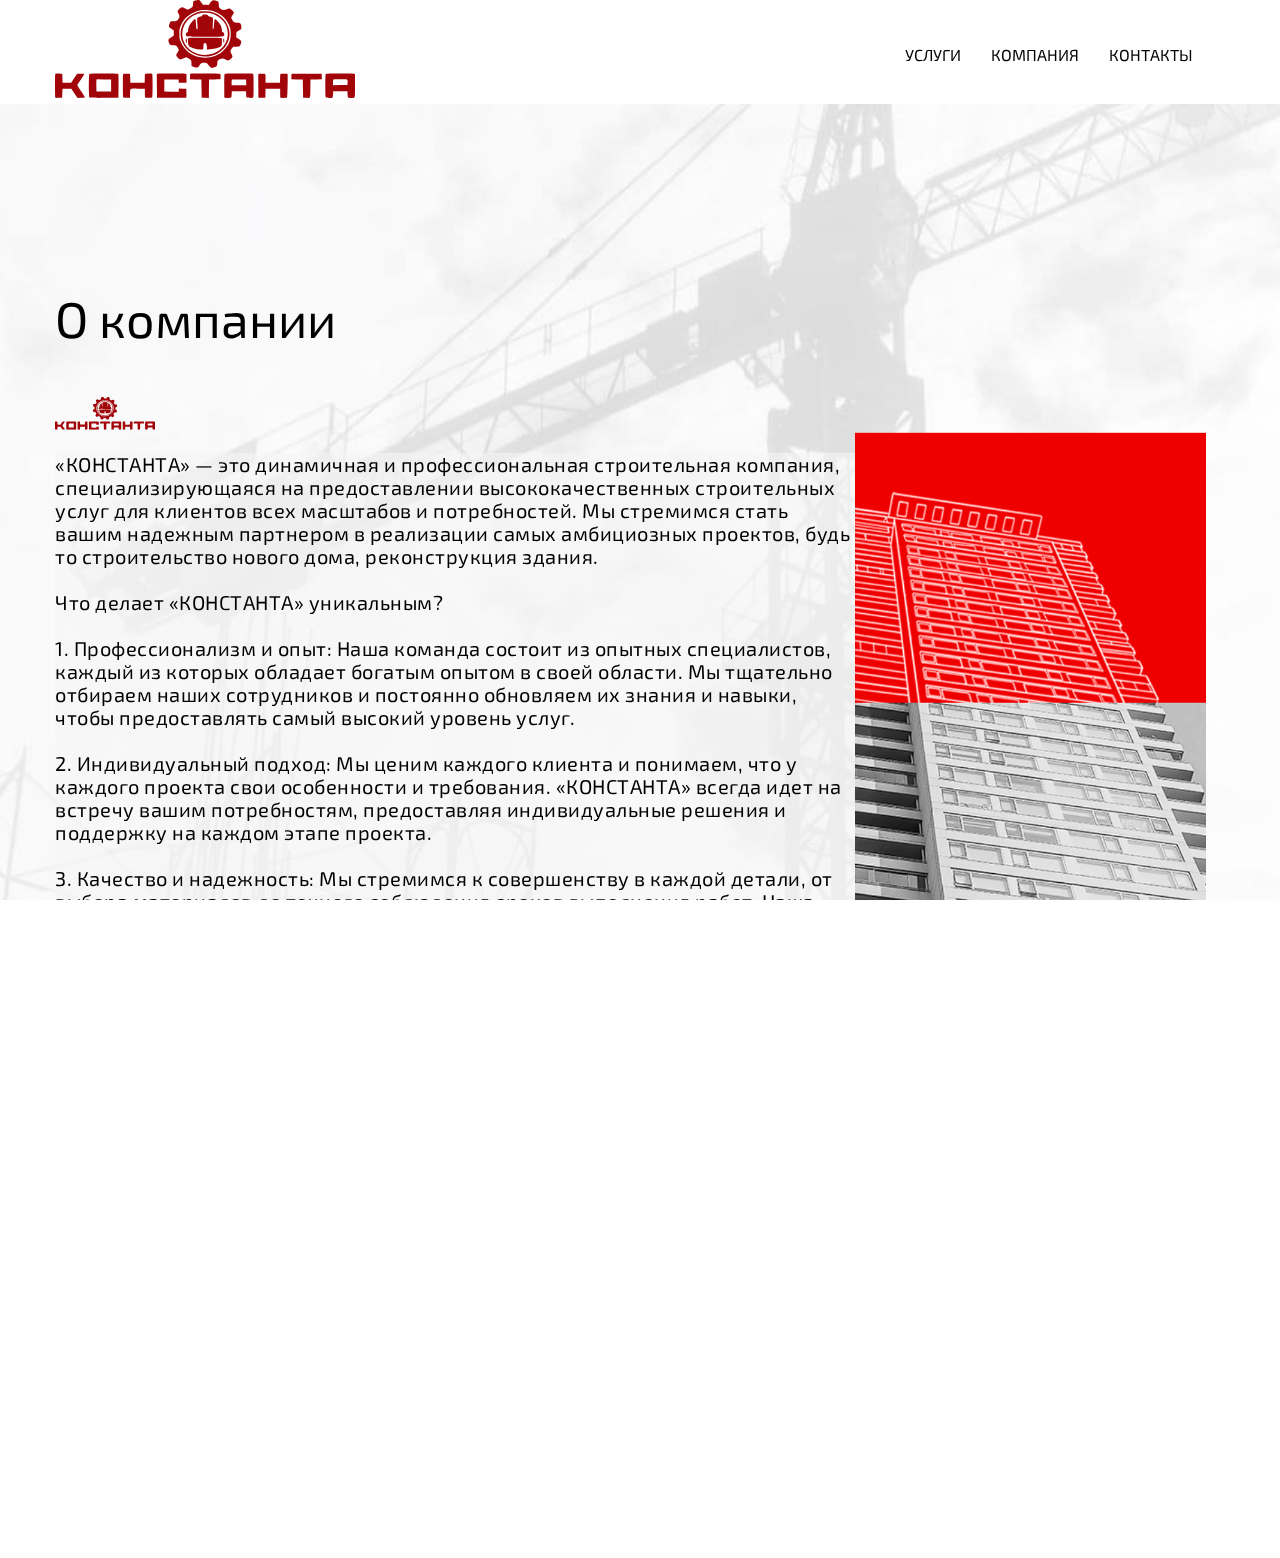
==== company.html @ ccee36b3 "Добавить файл .gitattributes для автоматического определения текстовых файлов и нормализации LF" ====
<!DOCTYPE html>
<html lang="ru" class="page">
<head>
    <meta charset="UTF-8">
    <title>KONSTANTA - Company</title>
    <meta charset="UTF-8">
    <meta name="viewport" content="width=device-width,initial-scale=1">
    <link rel="shortcut icon" href="favicon.ico" type="image/x-icon">
    <meta http-equiv="X-UA-Compatible" content="ie=edge">
    <meta name="theme-color" content="#111111">
    <title>MaxGraph New Site</title>
    <link rel="preload" href="fonts/RussoOneRegular.woff2" as="font" type="font/woff2" crossorigin>
    <link rel="stylesheet" href="css/vendor.css">
    <link rel="stylesheet" href="css/main.css">
    <script defer="defer" src="js/main.js"></script>
</head>
<body class="page__body">
    <div class="site-container">
        <header class="header">
            <div class="container flex header__container">
                <a href="index.html" class="logo">
                    <img src="img/newlogo.svg" width="300" alt="site logo">
                </a>
                <nav class="nav flex" title="main search">
                    <ul class="list-reset nav__list flex">
                        <li class="nav__item"><a href="service.html" class="nav__link">УСЛУГИ</a></li>
                        <li class="nav__item"><a href="company.html" class="nav__link">КОМПАНИЯ</a></li>
                        <li class="nav__item"><a href="contacts.html" class="nav__link">КОНТАКТЫ</a></li>
                    </ul>
                </nav>
            </div>
        </header>
        <main class="main">
            <section class="fs">
                <div class="container">
                    <div data-speed="1.3" class="fs__content">
                        <h1 class="fs__title">КОМПАНИЯ</h1>
                        <p class="fs_desc">О компании</p>
                        <img src="img/newlogo.svg" alt="" class="logoZ">
                        <div class="compdiv">
                            <p class="comtxt">«КОНСТАНТА» — это динамичная и профессиональная строительная компания, специализирующаяся на предоставлении высококачественных строительных услуг для клиентов всех масштабов и потребностей. Мы стремимся стать вашим надежным партнером в реализации самых амбициозных проектов, будь то строительство нового дома, реконструкция здания.<br><br>Что делает «КОНСТАНТА» уникальным?<br><br>1. Профессионализм и опыт: Наша команда состоит из опытных специалистов, каждый из которых обладает богатым опытом в своей области. Мы тщательно отбираем наших сотрудников и постоянно обновляем их знания и навыки, чтобы предоставлять самый высокий уровень услуг.<br><br>2. Индивидуальный подход: Мы ценим каждого клиента и понимаем, что у каждого проекта свои особенности и требования. «КОНСТАНТА» всегда идет на встречу вашим потребностям, предоставляя индивидуальные решения и поддержку на каждом этапе проекта.<br><br>3. Качество и надежность: Мы стремимся к совершенству в каждой детали, от выбора материалов до точного соблюдения сроков выполнения работ. Наша репутация надежного и ответственного подрядчика говорит о нас самих.<br><br>4. Инновации и технологии: Мы следим за последними тенденциями в сфере строительства и используем передовые технологии и материалы для обеспечения высокой эффективности и экологичности наших проектов.</p>
                            <img src="img/compimg.png" class="compimg" alt="">
                        </div>
                        <div class="tab">
                            <input id="tab-one" type="checkbox" name="tabs">
                            <label for="tab-one">Реквизиты</label>
                            <div class="tab-contentZ">
                                <p>ИНН: 7802956467<br>КПП: 780201001<br>ОГРН: 1247800087721</p>
                            </div>
                        </div>
                        <div class="tab">
                            <input id="tab-two" type="checkbox" name="tabs">
                            <label for="tab-two">Документы</label>
                            <div class="tab-contentZ">
                                <img src="img/us4.jpg" alt="" class="docim">
                            </div>
                        </div>
                    </div>
                </div>
            </section>
        </main>
        <footer class="footer">
            <div class="container">
                <nav class="navend flex" title="main search">
                    <ul class="list-reset nav__list flex">
                        <li class="nav__item"><a href="service.html" class="nav__link">УСЛУГИ</a></li>
                        <li class="nav__item"><a href="company.html" class="nav__link">КОМПАНИЯ</a></li>
                        <li class="nav__item"><a href="contacts.html" class="nav__link">КОНТАКТЫ</a></li>
                    </ul>
                </nav>
                <a href="index.html" class="logox">
                    <img src="img/newlogo.svg" width="300" alt="site logo">
                </a>
                <div class="footer__right">
                    <ul class="contacts">
                        <li class="txt">+79650989899</li>
                        <li class="txt">stroim-konstanta@yandex.ru</li>
                        <li class="txt">195197, город Санкт-Петербург, Полюстровский пр-кт, д. 72 литера А, помещ. а109</li>
                    </ul>
                </div>
            </div>
        </footer>
    </div>
</body>
</html>
---- css/main.css ----
@charset "UTF-8";

:root {
    --font-family: "Muller", sans-serif;
    --content-width: 1170px;
    --container-offset: 15px;
    --container-width: calc(var(--content-width) + (var(--container-offset) * 2));
    --offset: 32px;
    --main-color: #000000;
    --accent-color: #cc0000;
    --active-color: #ff0800;
    --light-color: #ffffff;
}

.custom-checkbox__field:checked + .custom-checkbox__content::after {
    opacity: 1;
}

.custom-checkbox__field:focus + .custom-checkbox__content::before {
    outline: red solid 2px;
    outline-offset: 2px;
}

.custom-checkbox__field:disabled + .custom-checkbox__content {
    opacity: .4;
    pointer-events: none;
}

@font-face {
    font-family: Muller;
    src: url(../fonts/Exo2Regular.woff2) format("woff2");
    font-weight: 400;
    font-display: swap;
    font-style: normal;
}

html {
    -webkit-box-sizing: border-box;
    box-sizing: border-box;
}

*,
::after,
::before {
    -webkit-box-sizing: inherit;
    box-sizing: inherit;
}

.page {
    height: 100%;
    font-family: var(--font-family, sans-serif);
    -webkit-text-size-adjust: 100%;
}

.page__body {
    margin: 0;
    min-width: 320px;
    min-height: 100%;
    font-size: 16px;
}

img {
    height: auto;
    max-width: 100%;
    -o-object-fit: cover;
    object-fit: cover;
}

a {
    text-decoration: none;
}

.site-container {
    overflow: hidden;
}

.is-hidden {
    display: none !important;
}

.btn-reset {
    border: none;
    padding: 0;
    background-color: transparent;
    cursor: pointer;
}

.list-reset {
    list-style: none;
    margin: 0;
    padding: 0;
}

.input-reset {
    -webkit-appearance: none;
    -moz-appearance: none;
    appearance: none;
    border: none;
    border-radius: 0;
    background-color: #fff;
}

.input-reset::-webkit-search-cancel-button,
.input-reset::-webkit-search-decoration,
.input-reset::-webkit-search-results-button,
.input-reset::-webkit-search-results-decoration {
    display: none;
}

.visually-hidden {
    position: absolute;
    overflow: hidden;
    margin: -1px;
    border: 0;
    padding: 0;
    width: 1px;
    height: 1px;
    clip: rect(0 0 0 0);
}

.container {
    margin: 0 auto;
    padding: 0 var(--container-offset);
    max-width: var(--container-width);
}

.js-focus-visible :focus:not(.focus-visible) {
    outline: 0;
}

.centered {
    text-align: center;
}

.dis-scroll {
    position: fixed;
    left: 0;
    top: 0;
    overflow: hidden;
    width: 100%;
    height: 100vh;
    -ms-scroll-chaining: none;
    overscroll-behavior: none;
}

.page--ios .dis-scroll {
    position: relative;
}

.flex {
    display: -webkit-box;
    display: -ms-flexbox;
    display: flex;
}

.grid {
    display: -ms-grid;
    display: grid;
    -webkit-column-gap: var(--offset);
    -moz-column-gap: var(--offset);
    column-gap: var(--offset);
    -ms-grid-columns: (1fr)[12];
    grid-template-columns: repeat(12, 1fr);
}

.btn {
    display: -webkit-inline-box;
    display: -ms-inline-flexbox;
    display: inline-flex;
    -webkit-box-align: center;
    -ms-flex-align: center;
    align-items: center;
    -webkit-box-pack: center;
    -ms-flex-pack: center;
    justify-content: center;
    border: 2px solid var(--accent-color);
    border-radius: 100px;
    padding: 10px 20px;
    text-align: center;
    color: var(--main-color);
    -webkit-transition: background-color .3s ease-in-out, border-color .3s ease-in-out;
    transition: background-color .3s ease-in-out, border-color .3s ease-in-out;
    visibility: hidden;
}

.btn:focus {
    outline: 0;
}

@media (any-hover: hover) {
    .btn:hover {
        background-color: var(--accent-color);
    }

    .nav__link:hover {
        color: var(--accent-color);
    }
}

.btn:active {
    background-color: var(--active-color);
}

.btn.focus-visible {
    border-color: var(--main-color);
}

.header__container {
    -webkit-box-align: center;
    -ms-flex-align: center;
    align-items: center;
    -webkit-box-pack: baseline;
    -ms-flex-pack: baseline;
    justify-content: baseline;
}

.nav {
    -webkit-box-align: center;
    -ms-flex-align: center;
    align-items: center;
    margin-left: 480px;
}

.nav__list {
    -webkit-box-align: center;
    -ms-flex-align: center;
    align-items: center;
    margin-top: 10px;
    margin-left: 70px;
    gap: 30px;
}

.nav__link {
    color: var(--main-color);
    -webkit-transition: color .3s ease-in-out;
    transition: color .3s ease-in-out;
}

.nav__link:focus {
    outline: 0;
}

.nav__link:active {
    color: var(--active-color);
}

.nav__link.focus-visible {
    outline: 3px solid var(--active-color);
    outline-offset: 5px;
}

.logo {
    min-width: 100px;
}

@media only screen and (max-width: 960px) {
    .nav {
        -webkit-box-align: center;
        -ms-flex-align: center;
        align-items: center;
        margin-left: 0;
        font-size: 14px;
    }

    .nav__list {
        -webkit-box-align: center;
        -ms-flex-align: center;
        align-items: center;
        margin-top: 10px;
        margin-bottom: 5px;
        margin-left: 12px;
        gap: 10px;
    }
}

.fs {
    min-height: 500px;
    margin-bottom: 55px;
}

.fs__title {
    font-size: 5px;
    visibility: hidden;
}

.logoO {
    max-height: 200px;
    margin-top: 0;
}

.logoU {
    max-height: 170px;
    margin-top: 10px;
}

.logopos {
    text-align: center;
}

.xs {
    margin-bottom: 100px;
}

.usz {
    margin-left: -60px;
    margin-right: -80px;
}

.clearfix:after,
.clearfix:before {
    content: "";
    display: table;
}

.clearfix:after {
    clear: both;
}

.hover-text-one {
    overflow: hidden;
    width: 66%;
    list-style: none;
    text-align: center;
    margin-right: -20px;
    margin-left: -20px;
}

.hover-text-one figure {
    position: relative;
    z-index: 1;
    display: block;
    overflow: hidden;
    background: #000;
    text-align: center;
    cursor: pointer;
}

.hover-text-one figure img {
    position: relative;
    display: block;
    opacity: .4;
    height: 300px;
}

.hover-text-one figure figcaption {
    padding: 2em;
    color: #fff;
    text-transform: uppercase;
    font-size: 1.25em;
    -webkit-backface-visibility: hidden;
    backface-visibility: hidden;
    position: absolute;
    top: 0;
    left: 0;
    width: 100%;
    height: 100%;
}

.hover-text-one figure figcaption::after,
.hover-text-one figure figcaption::before {
    pointer-events: none;
}

.hover-text-one figure h3 {
    font-weight: 300;
}

.hover-text-one figure h3 span {
    font-weight: 800;
}

.hover-text-one figure h3,
.hover-text-one figure p {
    margin: 0;
}

.hover-text-one figure p {
    font-size: 68.5%;
}

.hover-text-onez {
    overflow: hidden;
    width: 34%;
    list-style: none;
    text-align: center;
    margin-right: -20px;
    margin-left: -20px;
}

.hover-text-onez figure {
    position: relative;
    z-index: 1;
    display: block;
    overflow: hidden;
    background: #000;
    text-align: center;
    cursor: pointer;
}

.hover-text-onez figure img {
    position: relative;
    display: block;
    opacity: .4;
    height: 300px;
}

.hover-text-onez figure figcaption {
    padding: 2em;
    color: #fff;
    text-transform: uppercase;
    font-size: 1.25em;
    -webkit-backface-visibility: hidden;
    backface-visibility: hidden;
    position: absolute;
    top: 0;
    left: 0;
    width: 100%;
    height: 100%;
}

.hover-text-onez figure figcaption::after,
.hover-text-onez figure figcaption::before {
    pointer-events: none;
}

.hover-text-onez figure h3 {
    word-spacing: -.15em;
    font-weight: 300;
}

.hover-text-onez figure h3 span {
    font-weight: 800;
}

.hover-text-onez figure h3,
.hover-text-onez figure p {
    margin: 0;
}

.hover-text-onez figure p {
    letter-spacing: 1px;
    font-size: 68.5%;
}

figure.effect-text-three {
    background: #350000;
}

figure.effect-text-three img {
    width: calc(100% + 20px);
    -webkit-transition: opacity .35s, -webkit-transform .35s;
    transition: opacity .35s, transform .35s, -webkit-transform .35s;
    -webkit-transform: scale(1.1);
    -ms-transform: scale(1.1);
    transform: scale(1.1);
    -webkit-backface-visibility: hidden;
    backface-visibility: hidden;
}

figure.effect-text-three:hover img {
    opacity: .2;
    -webkit-transform: translate3d(0, 0, 0);
    transform: translate3d(0, 0, 0);
}

figure.effect-text-three figcaption {
    text-align: left;
}

figure.effect-text-three h3 {
    position: relative;
    overflow: hidden;
    padding: .5em 0;
}

figure.effect-text-three h3::after {
    position: absolute;
    bottom: 0;
    left: 0;
    width: 100%;
    height: 3px;
    background: #fff;
    content: "";
    -webkit-transition: -webkit-transform .35s;
    transition: transform .35s;
    transition: transform .35s, -webkit-transform .35s;
    -webkit-transform: translate3d(-100%, 0, 0);
    transform: translate3d(-100%, 0, 0);
}

figure.effect-text-three:hover h3::after {
    -webkit-transform: translate3d(0, 0, 0);
    transform: translate3d(0, 0, 0);
}

figure.effect-text-three p {
    padding: 1em 0;
    opacity: 0;
    -webkit-transition: opacity .35s, -webkit-transform .35s;
    transition: opacity .35s, transform .35s, -webkit-transform .35s;
    -webkit-transform: translate3d(100%, 0, 0);
    transform: translate3d(100%, 0, 0);
}

figure.effect-text-three:hover p {
    opacity: 1;
    -webkit-transform: translate3d(0, 0, 0);
    transform: translate3d(0, 0, 0);
}

@media only screen and (max-width: 960px) {
    .logoU {
        margin-top: 40px;
    }

    .usz {
        display: -webkit-box;
        display: -ms-flexbox;
        display: flex;
        -webkit-box-orient: vertical;
        -webkit-box-direction: normal;
        -ms-flex-direction: column;
        flex-direction: column;
        font-size: 16px;
    }

    .hover-text-one,
    .hover-text-onez {
        display: -webkit-box;
        display: -ms-flexbox;
        display: flex;
        -webkit-box-orient: vertical;
        -webkit-box-direction: normal;
        -ms-flex-direction: column;
        flex-direction: column;
        overflow: hidden;
        width: 95%;
        list-style: none;
        text-align: center;
        margin-right: -20px;
        margin-left: -20px;
    }
}

.itc-slider-item,
.sim-slider {
    position: relative;
}

.slidetxt {
    position: absolute;
    text-align: right;
    padding-right: 400px;
    font-size: 100px;
    color: #fff;
    width: 100%;
    height: 400px;
    z-index: 15;
    display: block;
    background-image: url(../img/fon1.png);
    background-size: cover;
    background-position: left;
}

.slidetxtX {
    position: absolute;
    text-align: left;
    padding-left: 200px;
    font-size: 100px;
    color: #000;
    width: 100%;
    height: 400px;
    z-index: 15;
    display: block;
    background-image: url(../img/fon2.png);
    background-size: cover;
    background-position: left;
}

.slidetxtY {
    position: absolute;
    text-align: right;
    padding-right: 200px;
    font-size: 100px;
    color: #fff;
    width: 100%;
    height: 400px;
    z-index: 15;
    display: block;
    background-image: url(../img/fon3.png);
    background-size: cover;
    background-position: left;
}

.slideimg {
    z-index: 2;
}

.sim-slider-list {
    width: 100%;
    margin: 0;
    padding: 0;
    list-style-type: none;
    position: relative;
}

.sim-slider-element {
    width: 100%;
    -webkit-transition: opacity 1s ease-in;
    transition: opacity 1s ease-in;
    opacity: 0;
    position: absolute;
    z-index: 2;
    left: 0;
    top: 0;
    display: block;
}

div.sim-slider-arrow-left,
div.sim-slider-arrow-right {
    width: 22px;
    height: 40px;
    position: absolute;
    cursor: pointer;
    opacity: .6;
    z-index: 4;
}

div.sim-slider-arrow-left {
    left: 10px;
    top: 40%;
    display: block;
    background: url(sim-arrow-left.png) no-repeat;
}

div.sim-slider-arrow-right {
    right: 10px;
    top: 40%;
    display: block;
    background: url(sim-arrow-right.png) no-repeat;
}

div.sim-slider-arrow-left:hover,
div.sim-slider-arrow-right:hover {
    opacity: 1;
}

div.sim-slider-dots {
    width: 100%;
    height: auto;
    position: absolute;
    left: 0;
    bottom: 0;
    z-index: 3;
    text-align: center;
}

span.sim-dot {
    width: 10px;
    height: 10px;
    margin: 5px 7px;
    padding: 0;
    display: inline-block;
    background-color: #bbb;
    border-radius: 5px;
    cursor: pointer;
}

.fs {
    padding-top: 0;
    min-height: 200px;
    background-image: url(../img/fs.jpg);
    background-position: bottom;
    background-size: cover;
    background-repeat: no-repeat;
}

.fs__content {
    -ms-grid-column-span: 12;
    grid-column: 12 span;
}

.fs__title {
    font-size: 2x;
}

.fs_desc {
    font-size: 50px;
    margin-top: 100px;
}

.fs_desc1 {
    font-size: 20px;
    padding-bottom: 20px;
}

.comtxt {
    max-width: 800px;
    letter-spacing: .5px;
    background-color: rgba(245, 245, 245, .603);
    margin-bottom: 0;
}

.compimg {
    position: relative;
    width: 30%;
    margin-right: -100px;
}

.compdiv {
    display: -webkit-box;
    display: -ms-flexbox;
    display: flex;
}

.contfon {
    position: relative;
    width: 30%;
    margin-right: -100px;
}

.img1 {
    position: relative;
    margin-top: -100%;
    padding-bottom: 27px;
    opacity: .8;
    z-index: -20;
    max-height: 200px;
    width: 100%;
}

.half {
    margin-left: -20px;
    margin-top: 20px;
    width: 100%;
    padding: 0 1em;
    margin-bottom: 20px;
}

.tab {
    position: relative;
    margin-bottom: 10px;
    margin-top: 10px;
    width: 100%;
    color: #fff;
    font-size: 30px;
    overflow: hidden;
}

.tab input {
    position: absolute;
    opacity: 0;
    z-index: -1;
}

.tab label {
    position: relative;
    display: block;
    padding: 0 0 0 1em;
    opacity: .8;
    background: var(--accent-color);
    font-weight: 700;
    line-height: 6;
    cursor: pointer;
}

.blue label {
    background: #2980b9;
}

.tab-contentZ {
    max-height: 0;
    overflow: hidden;
    color: var(--main-color);
    background: #f5f5f5;
    -webkit-transition: max-height 2.7s ease-in-out;
    transition: max-height 2.7s ease-in-out;
}

.blue .tab-contentZ {
    background: #3498db;
}

.tab-contentZ p {
    margin: 1em;
}

.tab input:checked ~ .tab-contentZ {
    max-height: 1000vh;
}

.tab label::after {
    position: absolute;
    right: 0;
    top: 0;
    display: block;
    width: 3em;
    height: 3em;
    line-height: 3;
    text-align: center;
    -webkit-transition: .7s;
    transition: .7s;
}

.tab input[type=checkbox] + label::after {
    content: "+";
}

.tab input[type=radio] + label::after {
    content: "▼";
}

.tab input[type=checkbox]:checked + label::after {
    -webkit-transform: rotate(315deg);
    -ms-transform: rotate(315deg);
    transform: rotate(315deg);
}

.tab input[type=radio]:checked + label::after {
    -webkit-transform: rotateX(180deg);
    transform: rotateX(180deg);
}

*,
:after,
:before {
    -webkit-box-sizing: border-box;
    box-sizing: border-box;
}

.tab-one {
    background-image: url(../img/us1.jpg);
}

.logoZ {
    max-width: 100px;
}

.comtxt {
    font-size: 20px;
    max-width: 800px;
    letter-spacing: .5px;
}

.footer__right {
    text-align: left;
    margin-left: 700px;
    margin-top: -80px;
}

.navend {
    margin-left: -70px;
    margin-bottom: 0;
}

.logox {
    margin-bottom: 20px;
}

.footer {
    background-color: #f5f5f5;
    padding-bottom: 20px;
}

@media only screen and (max-width: 960px) {
    .compimg,
    .contfon {
        display: none;
    }

    .navend {
        margin-left: 0;
        margin-bottom: 0;
        display: -webkit-box;
        display: -ms-flexbox;
        display: flex;
        -webkit-box-orient: vertical;
        -webkit-box-direction: normal;
        -ms-flex-direction: column;
        flex-direction: column;
    }

    .footer__right {
        text-align: left;
        margin-left: 0;
        margin-top: 0;
    }
}

.itc-slider {
    position: relative;
}

.itc-slider-wrapper {
    overflow: hidden;
    background-color: #eee;
}

.itc-slider-items {
    display: -webkit-box;
    display: -ms-flexbox;
    display: flex;
    -webkit-transition: -webkit-transform .5s;
    transition: transform .5s;
    transition: transform .5s, -webkit-transform .5s;
    will-change: transform;
}

.itc-slider-transition-none {
    -webkit-transition: none;
    transition: none;
}

.itc-slider-item {
    -webkit-box-flex: 0;
    -ms-flex: 0 0 100%;
    flex: 0 0 100%;
    max-width: 100%;
    max-height: 400px;
    -webkit-user-select: none;
    -moz-user-select: none;
    -ms-user-select: none;
    user-select: none;
    will-change: transform;
}

.itc-slider-btn {
    position: absolute;
    top: 50%;
    display: -webkit-box;
    display: -ms-flexbox;
    display: flex;
    -webkit-box-pack: center;
    -ms-flex-pack: center;
    justify-content: center;
    -webkit-box-align: center;
    -ms-flex-align: center;
    align-items: center;
    width: 40px;
    height: 50px;
    color: #fff;
    text-align: center;
    background: rgba(0, 0, 0, .2);
    border: none;
    -webkit-transform: translateY(-50%);
    -ms-transform: translateY(-50%);
    transform: translateY(-50%);
    cursor: pointer;
}

.itc-slider-btn-hide {
    display: none;
}

.itc-slider-btn-prev {
    left: 0;
}

.itc-slider-btn-next {
    right: 0;
}

.itc-slider-btn:focus,
.itc-slider-btn:hover {
    color: #fff;
    text-decoration: none;
    background: rgba(0, 0, 0, .3);
    outline: 0;
}

.itc-slider-btn::before {
    content: "";
    display: inline-block;
    width: 20px;
    height: 20px;
    background: center center / 100% 100% no-repeat;
}

.itc-slider-btn-prev::before {
    background-image: url("data:image/svg+xml;charset=utf8,%3Csvg xmlns='http://www.w3.org/2000/svg' fill='%23fff' viewBox='0 0 8 8'%3E%3Cpath d='M5.25 0l-4 4 4 4 1.5-1.5-2.5-2.5 2.5-2.5-1.5-1.5z'/%3E%3C/svg%3E");
}

.itc-slider-btn-next::before {
    background-image: url("data:image/svg+xml;charset=utf8,%3Csvg xmlns='http://www.w3.org/2000/svg' fill='%23fff' viewBox='0 0 8 8'%3E%3Cpath d='M2.75 0l-1.5 1.5 2.5 2.5-2.5 2.5 1.5 1.5 4-4-4-4z'/%3E%3C/svg%3E");
}

.itc-slider-indicators {
    position: absolute;
    right: 0;
    bottom: 0;
    left: 0;
    z-index: 15;
    display: -webkit-box;
    display: -ms-flexbox;
    display: flex;
    -webkit-box-pack: center;
    -ms-flex-pack: center;
    justify-content: center;
    margin: 0 15%;
    padding-left: 0;
    list-style: none;
}

.itc-slider-indicator {
    -webkit-box-flex: 0;
    -ms-flex: 0 1 auto;
    flex: 0 1 auto;
    -webkit-box-sizing: content-box;
    box-sizing: content-box;
    width: 30px;
    height: 5px;
    margin-right: 3px;
    margin-left: 3px;
    text-indent: -999px;
    background-color: rgba(255, 255, 255, .5);
    background-clip: padding-box;
    border-top: 15px solid transparent;
    border-bottom: 15px solid transparent;
    cursor: pointer;
}

.itc-slider-indicator-active {
    background-color: rgba(255, 255, 255, .9);
}

.blyad {
    height: 40px;
    visibility: hidden;
}

.tabs-container {
    position: relative;
    background-image: url(../img/servfon.png);
    background-size: cover;
    width: 420px;
    height: 90vh;
    white-space: nowrap;
    float: left;
    z-index: 20;
}

.tabs-container label {
    position: relative;
    padding: 15px;
    background-color: rgba(0, 0, 0, .5);
    margin: 10px;
    display: block;
    font-size: 17px;
    color: #fff;
    cursor: pointer;
    -webkit-user-select: none;
    -moz-user-select: none;
    -ms-user-select: none;
    user-select: none;
}

.tabs-container label:hover {
    background: rgba(0, 0, 0, .8);
}

.tab-content {
    position: relative;
    background: #fff;
    width: calc(100% - 420px);
    min-height: 90vh;
    padding: 0 15px 15px;
    float: left;
    -webkit-box-sizing: border-box;
    box-sizing: border-box;
    z-index: 19;
    display: none;
}

.tab-content:after {
    content: "";
    clear: both;
}

input[name=tab] {
    display: none;
}

input[name=tab]:checked + .tab-content {
    display: block;
    -webkit-animation: .5s forwards slide;
    animation: .5s forwards slide;
}

.fs__contentz {
    background-image: url(../img/fs.jpg);
    background-position: center;
    background-size: cover;
    background-repeat: no-repeat;
}

@-webkit-keyframes slide {
    from {
        right: -100%;
        opacity: 0;
    }

    to {
        right: 0;
        opacity: 1;
    }
}

@keyframes slide {
    from {
        right: -100%;
        opacity: 0;
    }

    to {
        right: 0;
        opacity: 1;
    }
}

@media only screen and (max-width: 960px) {
    .itc-slider {
        display: none;
    }

    .tabs-container {
        max-height: 41vh;
        width: 100%;
    }

    .tabs-container label {
        font-size: 90%;
    }

    .tab-content {
        margin-top: 0;
        padding: 0;
        max-height: 100%;
        font-size: 110%;
        width: 100%;
    }
}
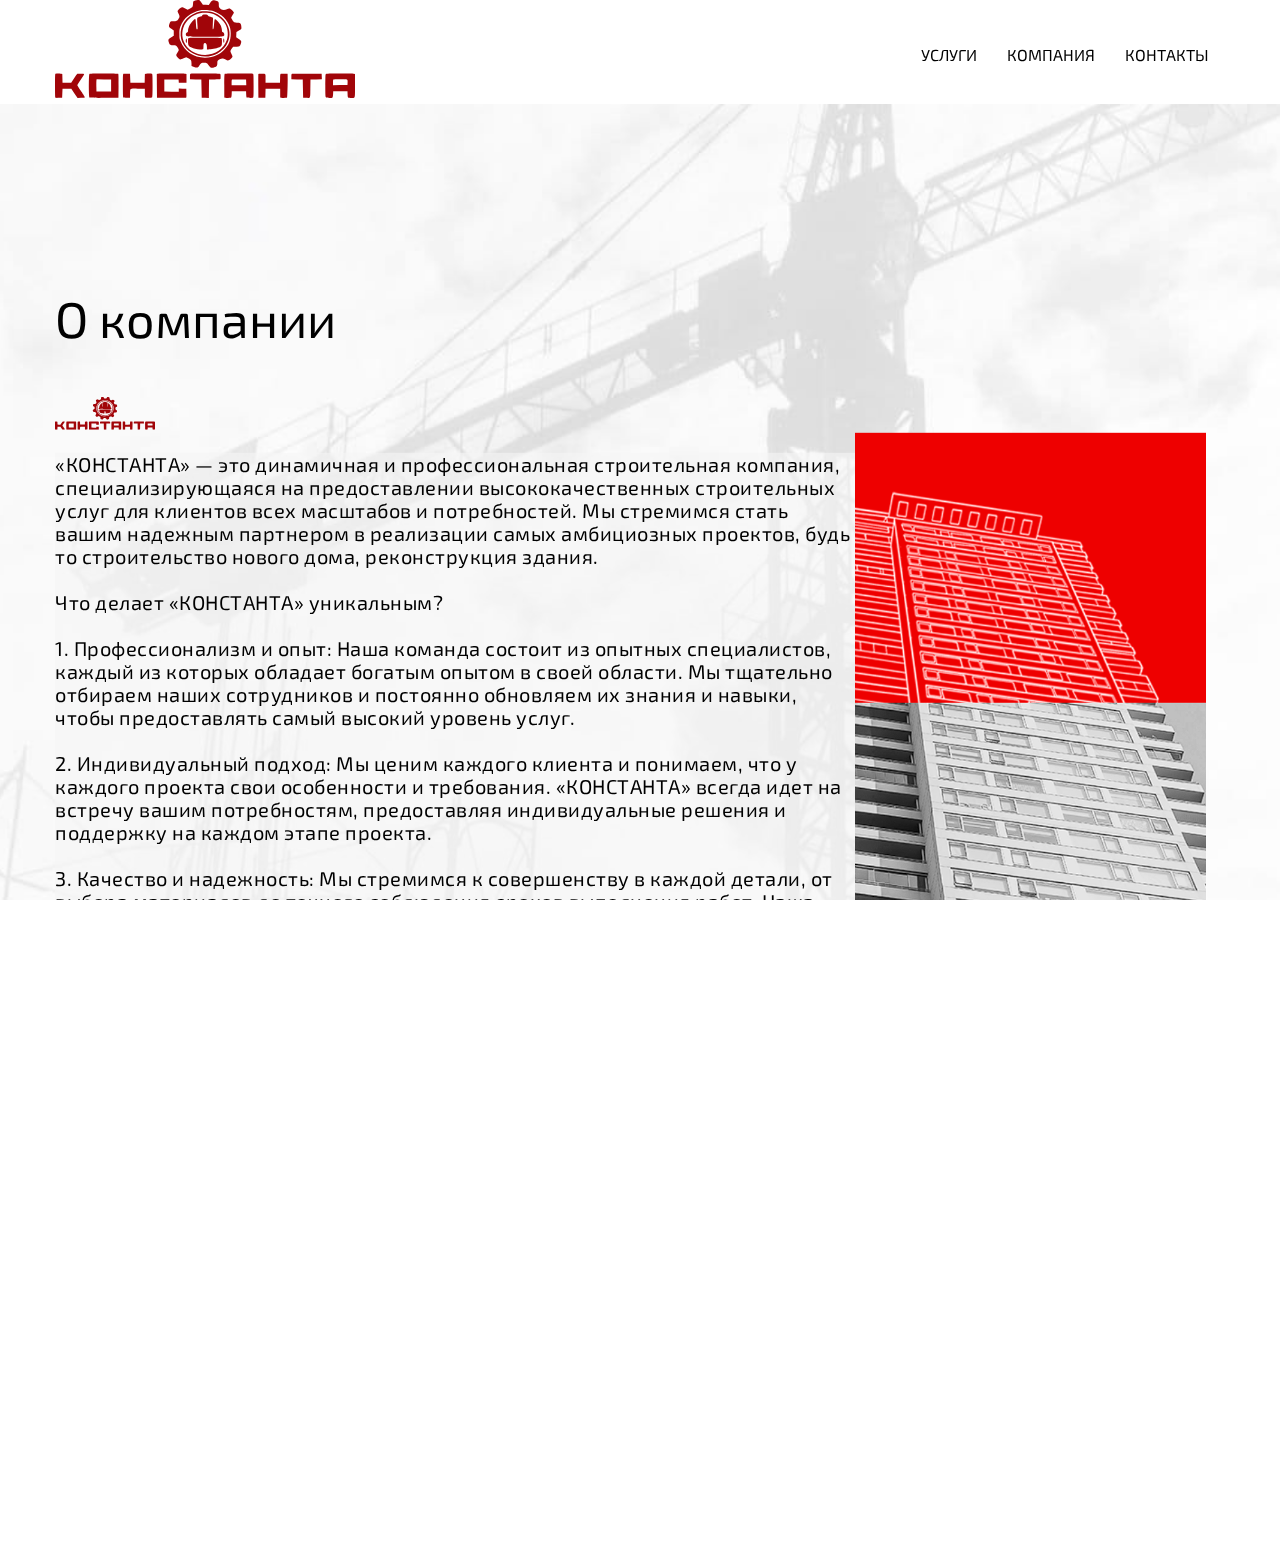
==== commit 7a484dae: "adaptive resol" ====
--- a/company.html
+++ b/company.html
@@ -3,12 +3,10 @@
 <head>
     <meta charset="UTF-8">
     <title>KONSTANTA - Company</title>
-    <meta charset="UTF-8">
-    <meta name="viewport" content="width=device-width,initial-scale=1">
+    <meta name="viewport" content="width=device-width, initial-scale=1">
     <link rel="shortcut icon" href="favicon.ico" type="image/x-icon">
     <meta http-equiv="X-UA-Compatible" content="ie=edge">
     <meta name="theme-color" content="#111111">
-    <title>MaxGraph New Site</title>
     <link rel="preload" href="fonts/RussoOneRegular.woff2" as="font" type="font/woff2" crossorigin>
     <link rel="stylesheet" href="css/vendor.css">
     <link rel="stylesheet" href="css/main.css">
@@ -28,6 +26,9 @@
                         <li class="nav__item"><a href="contacts.html" class="nav__link">КОНТАКТЫ</a></li>
                     </ul>
                 </nav>
+                <button class="btn-reset mobile-menu-toggle" aria-label="Toggle navigation">
+                    <span class="mobile-menu-icon"></span>
+                </button>
             </div>
         </header>
         <main class="main">
--- a/css/main.css
+++ b/css/main.css
@@ -151,6 +151,7 @@
     display: -webkit-box;
     display: -ms-flexbox;
     display: flex;
+    flex-wrap: wrap;
 }
 
 .grid {
@@ -211,7 +212,8 @@
     align-items: center;
     -webkit-box-pack: baseline;
     -ms-flex-pack: baseline;
-    justify-content: baseline;
+    justify-content: space-between;
+    flex-wrap: wrap;
 }
 
 .nav {
@@ -228,6 +230,7 @@
     margin-top: 10px;
     margin-left: 70px;
     gap: 30px;
+    display: flex;
 }
 
 .nav__link {
@@ -270,6 +273,7 @@
         margin-bottom: 5px;
         margin-left: 12px;
         gap: 10px;
+        flex-direction: column;
     }
 }
 
@@ -711,6 +715,7 @@
     display: -webkit-box;
     display: -ms-flexbox;
     display: flex;
+    flex-wrap: wrap;
 }
 
 .contfon {
@@ -1117,25 +1122,87 @@
     }
 }
 
-@media only screen and (max-width: 960px) {
+@media only screen and (max-width: 768px) {
+    .container {
+        padding: 0 10px;
+    }
+
+    .nav {
+        margin-left: 0;
+    }
+
+    .nav__list {
+        flex-direction: column;
+        align-items: flex-start;
+    }
+
+    .nav__link {
+        padding: 10px 0;
+        width: 100%;
+    }
+
+    .header__container {
+        flex-direction: column;
+        align-items: flex-start;
+    }
+
+    .logo {
+        margin-bottom: 10px;
+    }
+
+    .btn {
+        width: 100%;
+        justify-content: flex-start;
+    }
+
     .itc-slider {
-        display: none;
+        height: auto;
+    }
+
+    .slidetxt,
+    .slidetxtX,
+    .slidetxtY {
+        padding: 20px;
+        font-size: 50px;
+        height: auto;
+    }
+
+    .hover-text-one,
+    .hover-text-onez {
+        width: 100%;
+        margin: 0;
+    }
+
+    .fs_desc {
+        font-size: 30px;
+        margin-top: 50px;
+    }
+
+    .fs_desc1 {
+        font-size: 16px;
+    }
+
+    .comtxt {
+        font-size: 16px;
+        max-width: 100%;
+    }
+
+    .compdiv {
+        flex-direction: column;
+        align-items: center;
+    }
+
+    .tab-one {
+        width: 100%;
     }
 
     .tabs-container {
-        max-height: 41vh;
         width: 100%;
-    }
-
-    .tabs-container label {
-        font-size: 90%;
+        height: auto;
     }
 
     .tab-content {
-        margin-top: 0;
-        padding: 0;
-        max-height: 100%;
-        font-size: 110%;
         width: 100%;
-    }
-}
+        padding: 15px;
+    }
+}
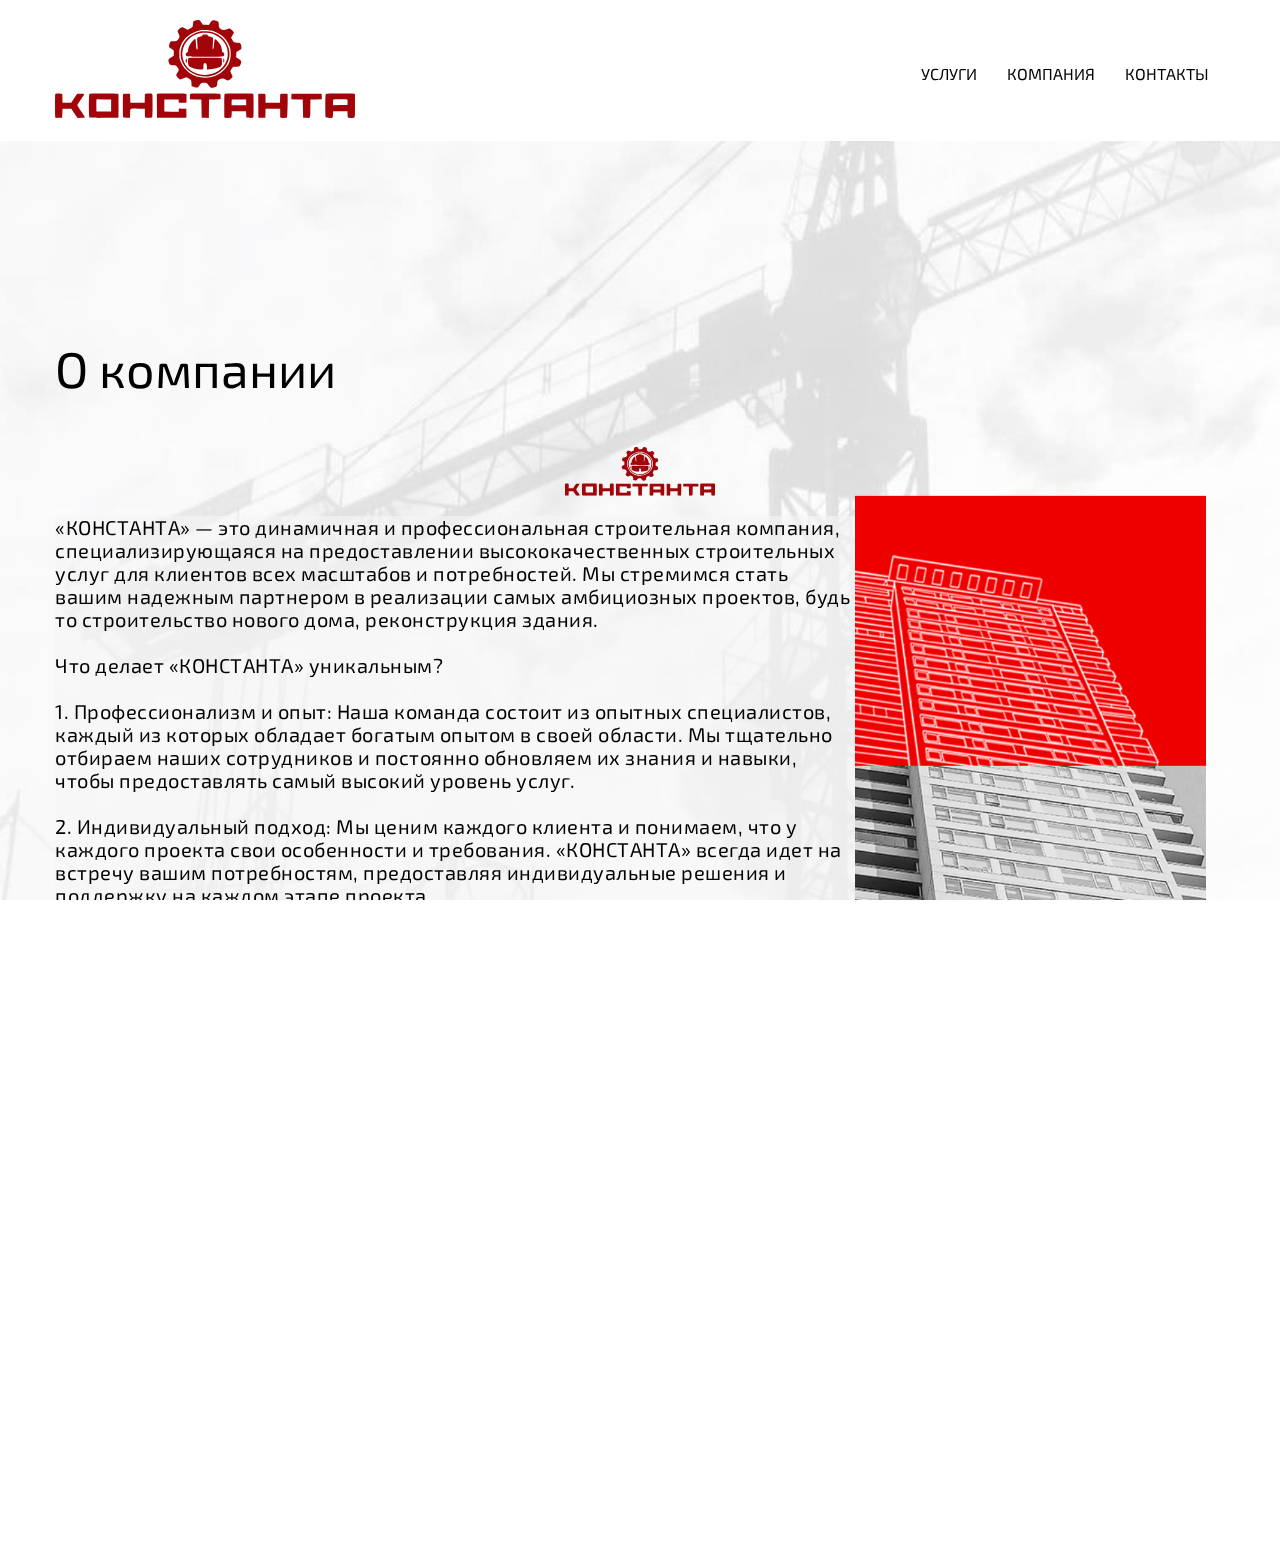
==== commit e97de3f4: "SafariRotToptal" ====
--- a/company.html
+++ b/company.html
@@ -10,6 +10,7 @@
     <link rel="preload" href="fonts/RussoOneRegular.woff2" as="font" type="font/woff2" crossorigin>
     <link rel="stylesheet" href="css/vendor.css">
     <link rel="stylesheet" href="css/main.css">
+    <link rel="stylesheet" href="css/style.css">
     <script defer="defer" src="js/main.js"></script>
 </head>
 <body class="page__body">
@@ -17,7 +18,7 @@
         <header class="header">
             <div class="container flex header__container">
                 <a href="index.html" class="logo">
-                    <img src="img/newlogo.svg" width="300" alt="site logo">
+                    <img src="img/newlogo.svg" alt="site logo" class="header-logo">
                 </a>
                 <nav class="nav flex" title="main search">
                     <ul class="list-reset nav__list flex">
@@ -37,10 +38,10 @@
                     <div data-speed="1.3" class="fs__content">
                         <h1 class="fs__title">КОМПАНИЯ</h1>
                         <p class="fs_desc">О компании</p>
-                        <img src="img/newlogo.svg" alt="" class="logoZ">
+                        <img src="img/newlogo.svg" alt="логотип компании" class="footer-logo">
                         <div class="compdiv">
                             <p class="comtxt">«КОНСТАНТА» — это динамичная и профессиональная строительная компания, специализирующаяся на предоставлении высококачественных строительных услуг для клиентов всех масштабов и потребностей. Мы стремимся стать вашим надежным партнером в реализации самых амбициозных проектов, будь то строительство нового дома, реконструкция здания.<br><br>Что делает «КОНСТАНТА» уникальным?<br><br>1. Профессионализм и опыт: Наша команда состоит из опытных специалистов, каждый из которых обладает богатым опытом в своей области. Мы тщательно отбираем наших сотрудников и постоянно обновляем их знания и навыки, чтобы предоставлять самый высокий уровень услуг.<br><br>2. Индивидуальный подход: Мы ценим каждого клиента и понимаем, что у каждого проекта свои особенности и требования. «КОНСТАНТА» всегда идет на встречу вашим потребностям, предоставляя индивидуальные решения и поддержку на каждом этапе проекта.<br><br>3. Качество и надежность: Мы стремимся к совершенству в каждой детали, от выбора материалов до точного соблюдения сроков выполнения работ. Наша репутация надежного и ответственного подрядчика говорит о нас самих.<br><br>4. Инновации и технологии: Мы следим за последними тенденциями в сфере строительства и используем передовые технологии и материалы для обеспечения высокой эффективности и экологичности наших проектов.</p>
-                            <img src="img/compimg.png" class="compimg" alt="">
+                            <img src="img/compimg.png" class="compimg" alt="изображение компании">
                         </div>
                         <div class="tab">
                             <input id="tab-one" type="checkbox" name="tabs">
@@ -53,7 +54,7 @@
                             <input id="tab-two" type="checkbox" name="tabs">
                             <label for="tab-two">Документы</label>
                             <div class="tab-contentZ">
-                                <img src="img/us4.jpg" alt="" class="docim">
+                                <img src="img/us4.jpg" alt="Документы" class="docim">
                             </div>
                         </div>
                     </div>
@@ -70,7 +71,7 @@
                     </ul>
                 </nav>
                 <a href="index.html" class="logox">
-                    <img src="img/newlogo.svg" width="300" alt="site logo">
+                    <img src="img/newlogo.svg" alt="логотип сайта" class="footer-logo">
                 </a>
                 <div class="footer__right">
                     <ul class="contacts">
--- a/css/main.css
+++ b/css/main.css
@@ -1,7 +1,7 @@
 @charset "UTF-8";
 
 :root {
-    --font-family: "Muller", sans-serif;
+    --font-family: "Exo2", sans-serif;
     --content-width: 1170px;
     --container-offset: 15px;
     --container-width: calc(var(--content-width) + (var(--container-offset) * 2));
@@ -27,7 +27,7 @@
 }
 
 @font-face {
-    font-family: Muller;
+    font-family: "Exo2";
     src: url(../fonts/Exo2Regular.woff2) format("woff2");
     font-weight: 400;
     font-display: swap;
@@ -60,9 +60,10 @@
 }
 
 img {
+    max-width: 100%;
     height: auto;
-    max-width: 100%;
     -o-object-fit: cover;
+    -webkit-object-fit: cover;
     object-fit: cover;
 }
 
@@ -207,13 +208,17 @@
 }
 
 .header__container {
-    -webkit-box-align: center;
-    -ms-flex-align: center;
+    display: flex;
     align-items: center;
-    -webkit-box-pack: baseline;
-    -ms-flex-pack: baseline;
     justify-content: space-between;
     flex-wrap: wrap;
+}
+
+.header-logo {
+    width: 100%;
+    max-width: 300px;
+    height: auto;
+    display: block;
 }
 
 .nav {
@@ -863,8 +868,32 @@
 }
 
 .footer {
-    background-color: #f5f5f5;
-    padding-bottom: 20px;
+    display: flex;
+    align-items: center;
+    justify-content: space-between;
+    flex-wrap: wrap;
+    background-color: #ffffff;
+    color: #000000;
+    padding: 20px;
+    text-align: left;
+}
+
+.footer-logo {
+    width: 100%;
+    max-width: 150px;
+    height: auto;
+    display: block;
+    margin: 0 auto;
+}
+
+.footer .contacts {
+    list-style: none;
+    padding: 0;
+    margin: 0;
+}
+
+.footer .contacts li {
+    margin-bottom: 5px;
 }
 
 @media only screen and (max-width: 960px) {
@@ -1156,7 +1185,7 @@
     }
 
     .itc-slider {
-        height: auto;
+        display: none;
     }
 
     .slidetxt,
--- a/css/style.css
+++ b/css/style.css
@@ -0,0 +1,136 @@
+.header__container {
+    display: flex;
+    align-items: center;
+    justify-content: space-between;
+    flex-wrap: wrap; /* Позволяет содержимому переноситься на новые строки */
+} 
+
+/* Базовые стили */
+body {
+    font-family: var(--font-family, sans-serif);
+    margin: 0;
+    padding: 0;
+}
+
+/* Повторение фоновых цветов для совместимости */
+.header,
+.footer {
+    background-color: #ffffff; /* Белый цвет */
+    color: #000000; /* Черный цвет для текста */
+    padding: 20px;
+    text-align: left;
+}
+
+/* Навигационная панель */
+.navbar {
+    display: flex;
+    justify-content: space-around;
+    background-color: #ffffff; /* Белый цвет для навбара */
+}
+
+.navbar a {
+    color: #000000; /* Черный цвет для ссылок */
+    padding: 14px 20px;
+    text-decoration: none;
+    text-align: center;
+}
+
+.main-content {
+    padding: 20px;
+}
+
+/* Адаптивные стили */
+@media (max-width: 1024px) {
+    .navbar {
+        flex-direction: column;
+        align-items: center;
+    }
+
+    .header,
+    .footer {
+        text-align: center;
+    }
+
+    .footer {
+        justify-content: center;
+    }
+}
+
+@media (max-width: 768px) {
+    .navbar {
+        display: none; /* Можно добавить бургер-меню */
+    }
+
+    .header,
+    .footer {
+        padding: 15px;
+    }
+
+    .main-content {
+        padding: 15px;
+    }
+
+    /* Скрытие слайдера на мобильных устройствах */
+    .itc-slider {
+        display: none;
+    }
+}
+
+@media (max-width: 480px) {
+    body {
+        font-size: 14px;
+    }
+
+    .header,
+    .footer {
+        padding: 10px;
+    }
+
+    .main-content {
+        padding: 10px;
+    }
+}
+
+/* Дополнительные стили для логотипов */
+.header-logo {
+    width: 100%;
+    max-width: 300px; /* Максимальная ширина логотипа в шапке */
+    height: auto;
+    display: block;
+}
+
+.footer-logo {
+    width: 100%;
+    max-width: 150px; /* Максимальная ширина логотипа в подвале */
+    height: auto;
+    display: block;
+    margin: 0 auto; /* Центрирование логотипа в подвале */
+}
+
+/* Стиль для логотипа в середине страницы */
+.main-logo {
+    width: 60px; /* Уменьшить размер логотипа в 5 раз (предполагая, что исходно было около 300px) */
+    height: auto;
+    display: block;
+    margin: 20px auto; /* Центрирование и отступы сверху и снизу */
+}
+
+/* Стили для контактов в подвале */
+.footer .contacts {
+    list-style: none;
+    padding: 0;
+    margin: 0;
+}
+
+.footer .contacts li {
+    margin-bottom: 5px;
+}
+
+/* Скрытие слайдера на мобильных устройствах */
+@media (max-width: 768px) {
+    .itc-slider {
+        display: none;
+    }
+}
+
+/* Остальные стили остаются без изменений */ 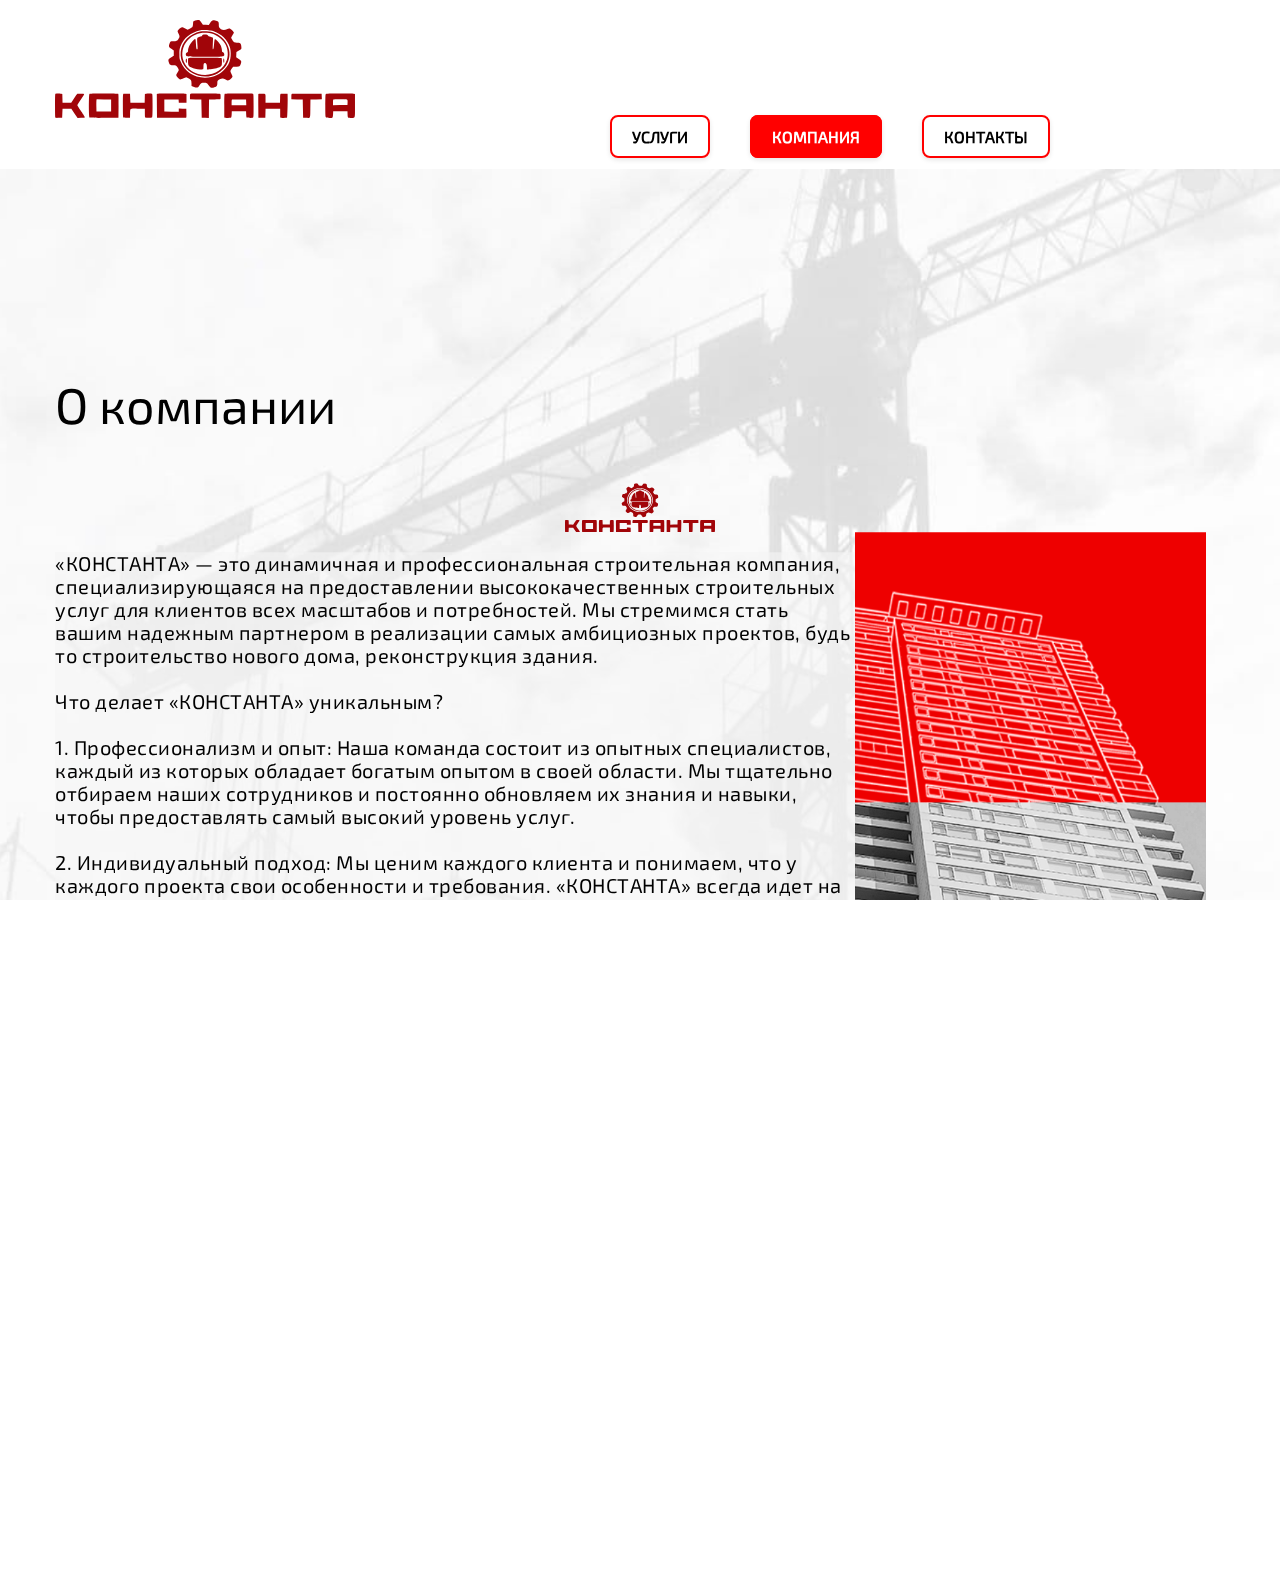
==== commit d7951d66: "better knopki" ====
--- a/company.html
+++ b/company.html
@@ -13,7 +13,7 @@
     <link rel="stylesheet" href="css/style.css">
     <script defer="defer" src="js/main.js"></script>
 </head>
-<body class="page__body">
+<body class="page__body page-company">
     <div class="site-container">
         <header class="header">
             <div class="container flex header__container">
@@ -27,9 +27,6 @@
                         <li class="nav__item"><a href="contacts.html" class="nav__link">КОНТАКТЫ</a></li>
                     </ul>
                 </nav>
-                <button class="btn-reset mobile-menu-toggle" aria-label="Toggle navigation">
-                    <span class="mobile-menu-icon"></span>
-                </button>
             </div>
         </header>
         <main class="main">
--- a/css/style.css
+++ b/css/style.css
@@ -24,17 +24,60 @@
 /* Навигационная панель */
 .navbar {
     display: flex;
-    justify-content: space-around;
+    justify-content: center; /* Центрирование навигации */
     background-color: #ffffff; /* Белый цвет для навбара */
 }
 
+/* Стилизация ссылок навигации */
 .navbar a {
     color: #000000; /* Черный цвет для ссылок */
     padding: 14px 20px;
     text-decoration: none;
     text-align: center;
-}
-
+    position: relative; /* Для добавления эффектов */
+}
+
+/* Стилизация кнопок навигации с красивой красной обводкой */
+.nav__link {
+    border: 2px solid #ff0000; /* Красная обводка */
+    border-radius: 8px; /* Сглаженные углы */
+    padding: 10px 20px; /* Внутренние отступы для кнопок */
+    margin: 0 5px; /* Отступы между кнопками */
+    transition: all 0.3s ease; /* Плавные переходы */
+    background-color: transparent; /* Прозрачный фон */
+    font-weight: bold; /* Жирный шрифт */
+    box-shadow: 0 2px 5px rgba(0, 0, 0, 0.1); /* Небольшая тень */
+}
+
+.nav__link:hover {
+    background-color: #ff0000; /* Красный фон при наведении */
+    color: #ffffff; /* Белый цвет текста при наведении */
+    transform: translateY(-2px); /* Легкое поднятие кнопки */
+    box-shadow: 0 4px 10px rgba(0, 0, 0, 0.2); /* Усиленная тень */
+}
+
+.nav__link.active {
+    background-color: #ff0000; /* Красный фон для активной ссылки */
+    color: #ffffff; /* Белый цвет текста для активной ссылки */
+    box-shadow: 0 4px 10px rgba(0, 0, 0, 0.2); /* Усиленная тень */
+}
+
+/* Стилизация кнопки мобильного меню */
+.mobile-menu-toggle {
+    border: 2px solid #ff0000; /* Красная обводка кнопки меню */
+    border-radius: 5px; /* Сглаженные углы */
+    padding: 10px;
+    background-color: transparent;
+    cursor: pointer;
+    transition: background-color 0.3s, color 0.3s;
+}
+
+.mobile-menu-toggle:hover {
+    background-color: #ff0000; /* Красный фон при наведении */
+    color: #ffffff; /* Белый цвет иконки при наведении */
+}
+
+/* Стили для основного контента */
 .main-content {
     padding: 20px;
 }
@@ -46,6 +89,16 @@
         align-items: center;
     }
 
+    .nav__list {
+        flex-direction: column;
+        gap: 15px; /* Отступ между кнопками в колонке */
+    }
+
+    .nav__link {
+        margin: 5px 0; /* Дополнительный вертикальный отступ */
+        display: block; /* Блочное отображение для полной ширины */
+    }
+
     .header,
     .footer {
         text-align: center;
@@ -61,6 +114,17 @@
         display: none; /* Можно добавить бургер-меню */
     }
 
+    .nav__list {
+        gap: 20px; /* Увеличенный отступ для мобильных устройств */
+    }
+
+    .nav__link {
+        width: 100%; /* Полная ширина кнопки */
+        max-width: 300px; /* Максимальная ширина */
+        margin: 8px 0; /* Увеличенный вертикальный отступ */
+        box-sizing: border-box; /* Учитывать padding и border в общей ширине */
+    }
+
     .header,
     .footer {
         padding: 15px;
@@ -68,6 +132,13 @@
 
     .main-content {
         padding: 15px;
+    }
+
+    /* Стили для навигационных ссылок при отображении мобильного меню */
+    .navbar.active {
+        display: flex;
+        flex-direction: column;
+        align-items: center;
     }
 
     /* Скрытие слайдера на мобильных устройствах */
@@ -133,4 +204,12 @@
     }
 }
 
+/* Активные состояния для разных страниц */
+.page-contacts .nav__link[href*="contacts"],
+.page-company .nav__link[href*="company"],
+.page-service .nav__link[href*="service"] {
+    background-color: #ff0000;
+    color: #ffffff;
+}
+
 /* Остальные стили остаются без изменений */ 